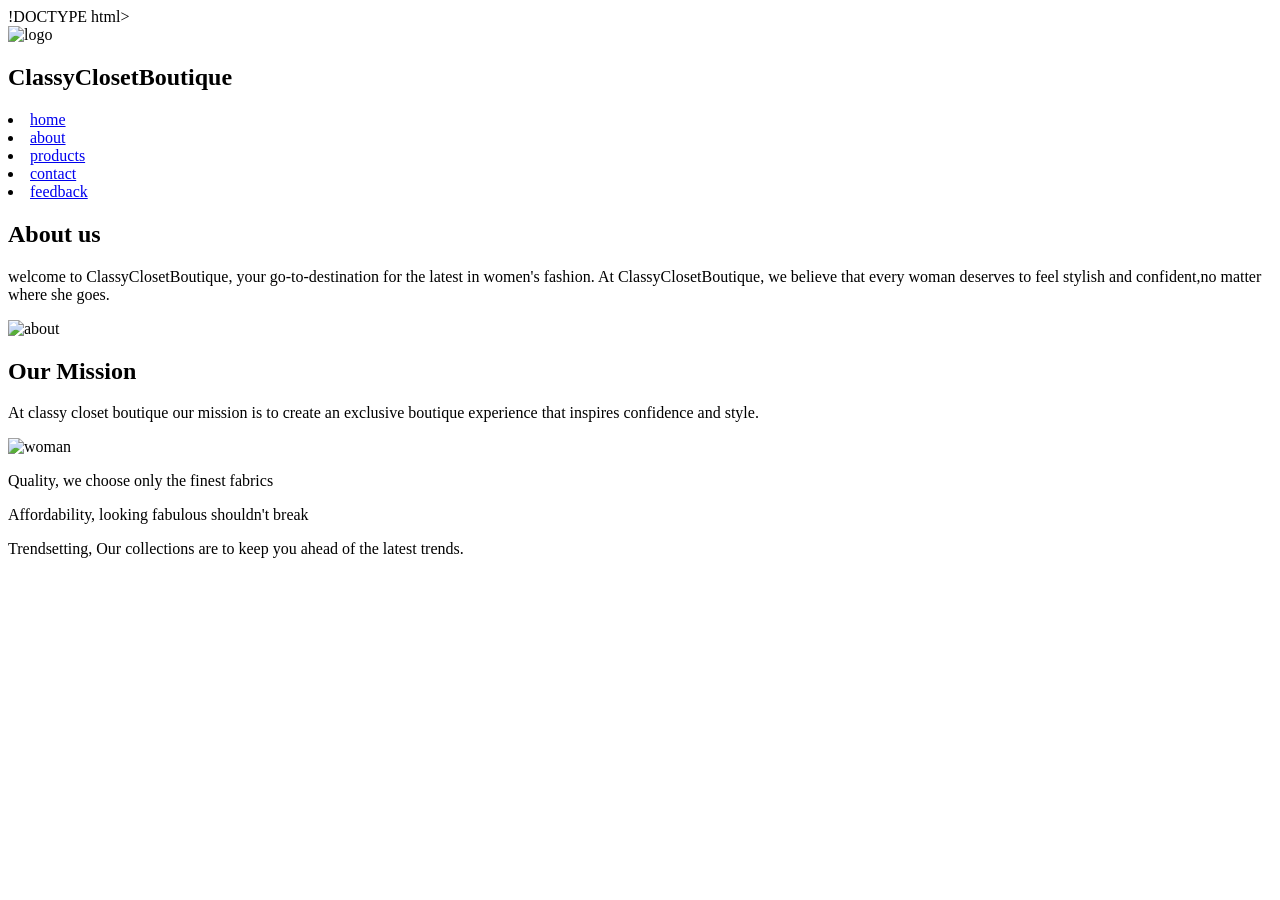
==== about.html @ 1e31367d "Add files via upload" ====
!DOCTYPE html>
<html lang="en">
<head>
    <meta charset="UTF-8">
    <meta name="viewport" content="width=device-width, initial-scale=1.0">
    <title>ClassyClosetBoutique</title>
    <link rel="stylesheet" href="style.css">
</head>
<body>
    <header>
        <div class="logo">
         <img src="logo/logo.jpg" alt="logo">
         <h2>ClassyClosetBoutique</h2>
        </div>

        <div class="links">
            <li><a href="index.html">home</a></li>
            <li><a href="about.html">about</a></li>
            <li><a href="products.html">products</a></li>
            <li><a href="contact.html">contact</a></li>
            <li><a href="feedback.html">feedback</a></li>
         
         </div>
    </header>
    <section>
        <h2>About us</h2>
        <p>welcome to ClassyClosetBoutique, your go-to-destination for the latest in women's fashion.
           At ClassyClosetBoutique, we believe that every woman deserves to feel stylish and confident,no matter where she goes.</p>
        <img src="images/about.png" alt="about">
        <h2>Our Mission</h2>
        <p>At classy closet boutique our mission is to create an exclusive boutique experience that inspires confidence and style.</p>
        <img src="images/woman.png" alt="woman">
        <p>Quality, we choose only the finest fabrics</p>
        <p>Affordability, looking fabulous shouldn't break</p>
        <p>Trendsetting, Our collections are to keep you ahead of the latest trends.
    </section>
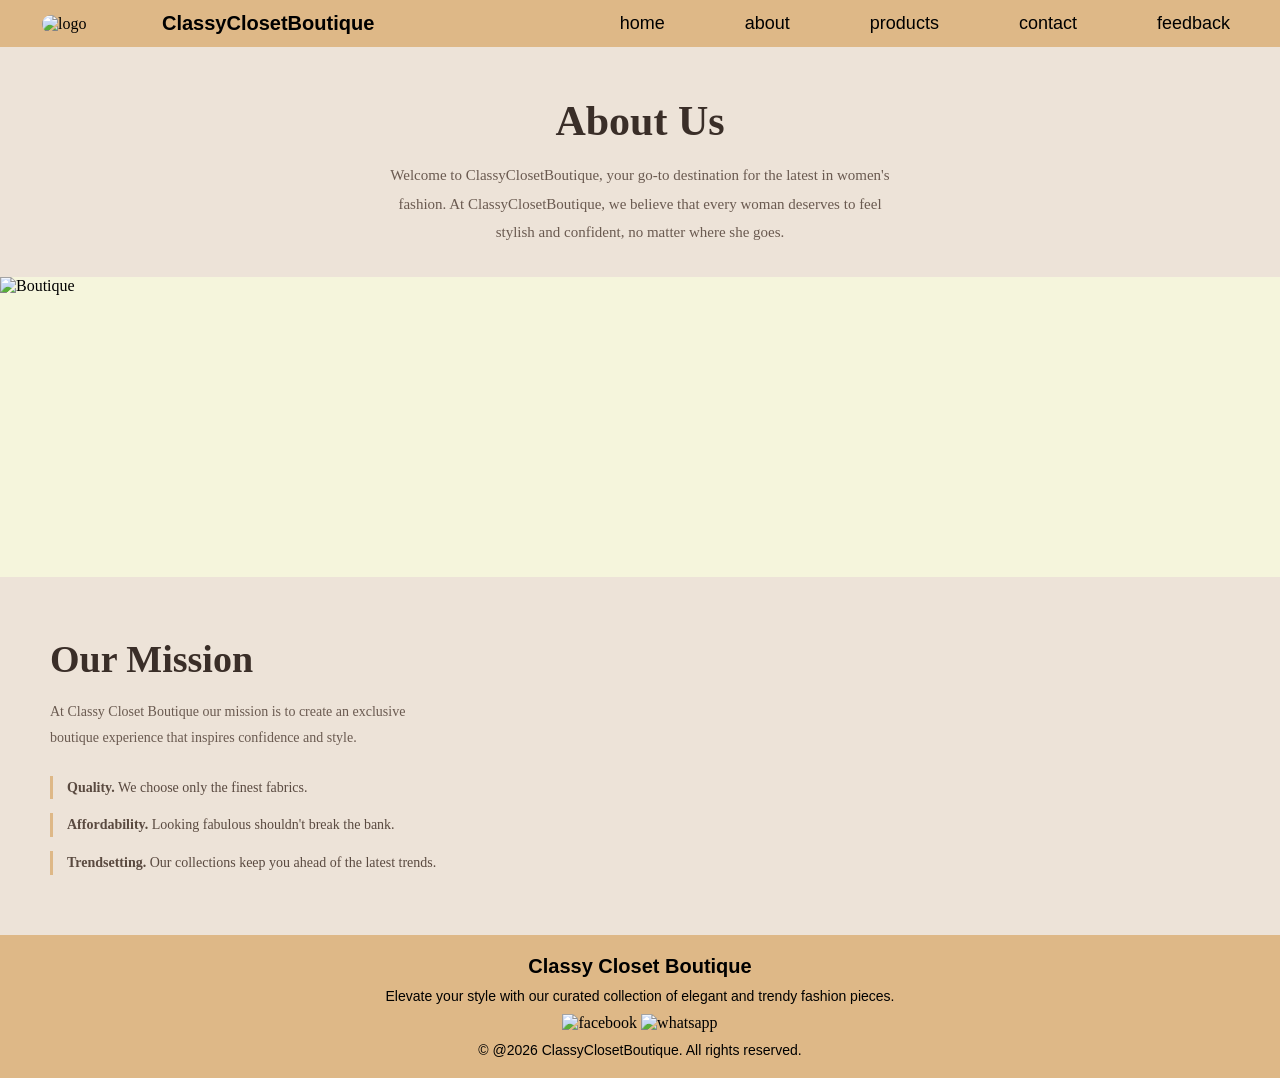
==== commit 99fabc0d: "Add files via upload" ====
--- a/about.html
+++ b/about.html
@@ -1,36 +1,66 @@
-!DOCTYPE html>
+<!DOCTYPE html>
 <html lang="en">
 <head>
     <meta charset="UTF-8">
     <meta name="viewport" content="width=device-width, initial-scale=1.0">
-    <title>ClassyClosetBoutique</title>
+    <title>About - ClassyClosetBoutique</title>
     <link rel="stylesheet" href="style.css">
 </head>
 <body>
+
+    
     <header>
         <div class="logo">
-         <img src="logo/logo.jpg" alt="logo">
-         <h2>ClassyClosetBoutique</h2>
+            <img src="logo/logo.jpg" alt="logo">
+            <h2>ClassyClosetBoutique</h2>
         </div>
-
-        <div class="links">
+        <nav class="links">
             <li><a href="index.html">home</a></li>
-            <li><a href="about.html">about</a></li>
+            <li><a href="about.html" class="active">about</a></li>
             <li><a href="products.html">products</a></li>
             <li><a href="contact.html">contact</a></li>
             <li><a href="feedback.html">feedback</a></li>
-         
-         </div>
+        </nav>
     </header>
-    <section>
-        <h2>About us</h2>
-        <p>welcome to ClassyClosetBoutique, your go-to-destination for the latest in women's fashion.
-           At ClassyClosetBoutique, we believe that every woman deserves to feel stylish and confident,no matter where she goes.</p>
-        <img src="images/about.png" alt="about">
-        <h2>Our Mission</h2>
-        <p>At classy closet boutique our mission is to create an exclusive boutique experience that inspires confidence and style.</p>
-        <img src="images/woman.png" alt="woman">
-        <p>Quality, we choose only the finest fabrics</p>
-        <p>Affordability, looking fabulous shouldn't break</p>
-        <p>Trendsetting, Our collections are to keep you ahead of the latest trends.
-    </section>+
+    
+    <section class="about-intro">
+        <h1>About Us</h1>
+        <p>Welcome to ClassyClosetBoutique, your go-to destination for the latest in women's fashion.
+           At ClassyClosetBoutique, we believe that every woman deserves to feel stylish and confident,
+           no matter where she goes.</p>
+    </section>
+
+    
+    <div class="about-image">
+        <img src="photo/about 1.avif" alt="Boutique">
+    </div>
+
+    
+    <section class="mission">
+        <div class="mission-text">
+            <h2>Our Mission</h2>
+            <p>At Classy Closet Boutique our mission is to create an exclusive boutique experience
+               that inspires confidence and style.</p>
+            <div class="mission-points">
+                <p><strong>Quality.</strong> We choose only the finest fabrics.</p>
+                <p><strong>Affordability.</strong> Looking fabulous shouldn't break the bank.</p>
+                <p><strong>Trendsetting.</strong> Our collections keep you ahead of the latest trends.</p>
+            </div>
+        </div>
+        
+    </section>
+
+    
+    <footer class="footer">
+        <h2>Classy Closet Boutique</h2>
+        <p>Elevate your style with our curated collection of elegant and trendy fashion pieces.</p>
+        <div class="footer-icons">
+            <img src="facebook.png" alt="facebook">
+            <img src="whatsapp.png" alt="whatsapp">
+        </div>
+        <p>&copy @2026 ClassyClosetBoutique. All rights reserved.</p>
+    </footer>
+
+</body>
+</html>
--- a/style.css
+++ b/style.css
@@ -0,0 +1,384 @@
+* {
+    margin: 0;
+    padding: 0;
+    box-sizing: border-box;
+}
+
+body {
+    background-color: beige;
+    background-image: url("photo/backgroundcolor.avif");
+    background-repeat: no-repeat;
+    background-size: cover;
+    background-position: center;
+}
+
+header {
+  width: 100%;
+  background-color: burlywood;
+  display: flex;
+  align-items: center;
+  justify-content: space-between;
+  padding: 12px 40px;
+  position: relative;
+}
+
+
+.logo {
+    display: flex;
+    align-items: center;
+    gap: 20px;
+}
+
+.logo img {
+    margin-left: 2px;
+    width: 100px;
+    height: auto;
+    border-radius: 100px;
+    display: block;
+}
+
+.logo h2 {
+    font-family: Arial, Helvetica, sans-serif;
+    font-size: 20px;
+    font-weight: bold;
+    color: black;
+}
+
+.links {
+    margin-left: auto;
+    margin-right: 10px;
+    display: flex;
+    gap: 80px;
+}
+
+.links li {
+    list-style: none;
+}
+
+.links a {
+    text-decoration: none;
+    font-family: Arial, Helvetica, sans-serif;
+    color:black;
+    font-size: 18px;
+}
+
+.links a:hover {
+    color:white;
+}
+
+.home {
+    height: 900px;
+    width: 100%;
+    background-image: url("photo/homepage1.avif");
+    background-size: cover;
+    background-repeat: no-repeat;
+    background-position: center;
+    display: flex;
+    flex-direction: column;
+    justify-content: center;
+    align-items: center;
+    text-align: center;
+    padding: 20px;
+}
+
+.home h1 {
+    font-family: Arial, Helvetica, sans-serif;
+    font-size: 48px;
+    color: white;
+    text-shadow: 2px 2px 6px rgba(0, 0, 0, 0.6);
+    margin-bottom: 15px;
+    margin-right: auto;
+}
+
+.home p {
+    font-family: Arial, Helvetica, sans-serif;
+    font-size: 20px;
+    color: white;
+    text-shadow: 1px 1px 4px rgba(0, 0, 0, 0.5);
+    margin-bottom: 25px;
+    margin-right: auto;
+}
+
+  .home button {
+    padding: 12px 30px;
+    background-color: burlywood;
+    color: black;
+    border: none;
+    font-size: 16px;
+    font-family: Arial, Helvetica, sans-serif;
+    cursor: pointer;
+    border-radius: 5px;
+    margin-right: auto;
+    text-decoration: none;
+}
+ .home button a {
+    text-decoration: none;
+ }
+
+.home button:hover {
+    background-color: blanchedalmond;
+    color: white;
+}
+
+.highlights {
+    height: auto;
+    width: 100%;
+    background-color: beige;
+    display: flex;
+    flex-direction: column;
+    align-items: center;
+    text-align: center;
+    padding: 40px 20px;
+    gap: 15px;
+}
+
+.highlights p {
+    font-family: Arial, Helvetica, sans-serif;
+    font-size: 16px;
+    color:black;
+    max-width: 600px;
+    
+}
+
+.highlights img {
+    display: block;
+    border-radius: 10px;
+    
+}
+
+.highlights button {
+    padding: 10px 25px;
+    background-color: burlywood;
+    color: black;
+    border: none;
+    font-size: 15px;
+    font-family: Arial, Helvetica, sans-serif;
+    cursor: pointer;
+    border-radius: 5px;
+}
+
+.highlights button:hover {
+    background-color: brown;
+    color: white;
+}
+
+.footer {
+    width: 100%;
+    height: auto;
+    background-color: burlywood;
+    display: flex;
+    flex-direction: column;
+    align-items: center;
+    justify-content: center;
+    text-align: center;
+    padding: 20px;
+    gap: 10px;
+    margin-bottom: auto;
+}
+
+.footer h2 {
+    font-family: Arial, Helvetica, sans-serif;
+    font-size: 20px;
+    color: black;
+}
+
+.footer p {
+    font-family: Arial, Helvetica, sans-serif;
+    font-size: 14px;
+    color: black;
+}
+
+.footer img {
+    width: 30px;
+    height: 30px;
+}
+
+.about-intro {
+    text-align: center;
+    padding: 50px 20px 30px;
+    background-color: #ede3d8;
+}
+
+.about-intro h1 {
+    font-family: 'Georgia', serif;
+    font-size: 42px;
+    color: #3a2e28;
+    margin-bottom: 16px;
+}
+
+.about-intro p {
+    font-size: 15px;
+    color: #6a5a50;
+    max-width: 500px;
+    margin: 0 auto;
+    line-height: 1.9;
+}
+
+.about-image {
+    width: 100%;
+    height: 300px;
+    overflow: hidden;
+}
+
+.about-image img {
+    width: 100%;
+    height: 100%;
+    object-fit: cover;
+    display: block;
+}
+
+.mission {
+    background-color: #ede3d8;
+    padding: 60px 50px;
+    display: flex;
+    gap: 40px;
+    align-items: flex-start;
+}
+
+.mission-text {
+    flex: 1;
+}
+
+.mission-text h2 {
+    font-family: Georgia, serif;
+    font-size: 38px;
+    color: #3a2e28;
+    margin-bottom: 18px;
+}
+
+.mission-text > p {
+    font-size: 14px;
+    color: #6a5a50;
+    line-height: 1.9;
+    margin-bottom: 24px;
+    max-width: 380px;
+}
+
+.mission-points {
+    display: flex;
+    flex-direction: column;
+    gap: 14px;
+}
+
+.mission-points p {
+    font-size: 14px;
+    color: #5a4a40;
+    line-height: 1.7;
+    padding-left: 14px;
+    border-left: 3px solid burlywood;
+}
+
+
+.products-section {
+    padding: 50px 40px;
+    background-color: #f5ede3;
+}
+
+.products-header {
+    text-align: center;
+    margin-bottom: 40px;
+}
+
+.products-header h1 {
+    font-family: 'Georgia', serif;
+    font-size: 42px;
+    color: #3a2e28;
+    margin-bottom: 14px;
+}
+
+.product-categories {
+    display: flex;
+    justify-content: center;
+    gap: 20px;
+}
+
+.product-categories span {
+    font-size: 14px;
+    color: #8b4a2f;
+    font-weight: 500;
+    letter-spacing: 1px;
+    text-transform: uppercase;
+    padding: 6px 18px;
+    border: 1px solid burlywood;
+    border-radius: 20px;
+}
+
+.products-grid {
+    display: grid;
+    grid-template-columns: repeat(4, 1fr);
+    gap: 25px;
+    max-width: 1200px;
+    margin: 0 auto;
+}
+
+.product-card {
+    background-color: #fff;
+    border-radius: 10px;
+    overflow: hidden;
+    box-shadow: 0 4px 16px rgba(0, 0, 0, 0.08);
+    transition: transform 0.3s ease, box-shadow 0.3s ease;
+}
+
+.product-card:hover {
+    transform: translateY(-6px);
+    box-shadow: 0 10px 28px rgba(0, 0, 0, 0.14);
+}
+
+.product-image {
+    width: 100%;
+    height: 280px;
+    overflow: hidden;
+}
+
+.product-image img {
+    width: 100%;
+    height: 100%;
+    object-fit: cover;
+    object-position: center top;
+    display: block;
+    transition: transform 0.4s ease;
+}
+
+.product-card:hover .product-image img {
+    transform: scale(1.05);
+}
+
+.product-info {
+    padding: 18px;
+    text-align: center;
+}
+
+.product-info h3 {
+    font-family: 'Georgia', serif;
+    font-size: 16px;
+    color: #3a2e28;
+    margin-bottom: 8px;
+}
+
+.product-info .price {
+    font-size: 15px;
+    color: #8b4a2f;
+    font-weight: 500;
+    margin-bottom: 14px;
+}
+
+.product-info button {
+    padding: 10px 24px;
+    background-color: burlywood;
+    color: #3a2e28;
+    border: none;
+    border-radius: 5px;
+    font-size: 14px;
+    font-family: 'Jost', sans-serif;
+    cursor: pointer;
+    transition: background-color 0.2s, color 0.2s;
+}
+
+.product-info button:hover {
+    background-color: #8b4a2f;
+    color: white
+}
+
+
+
+
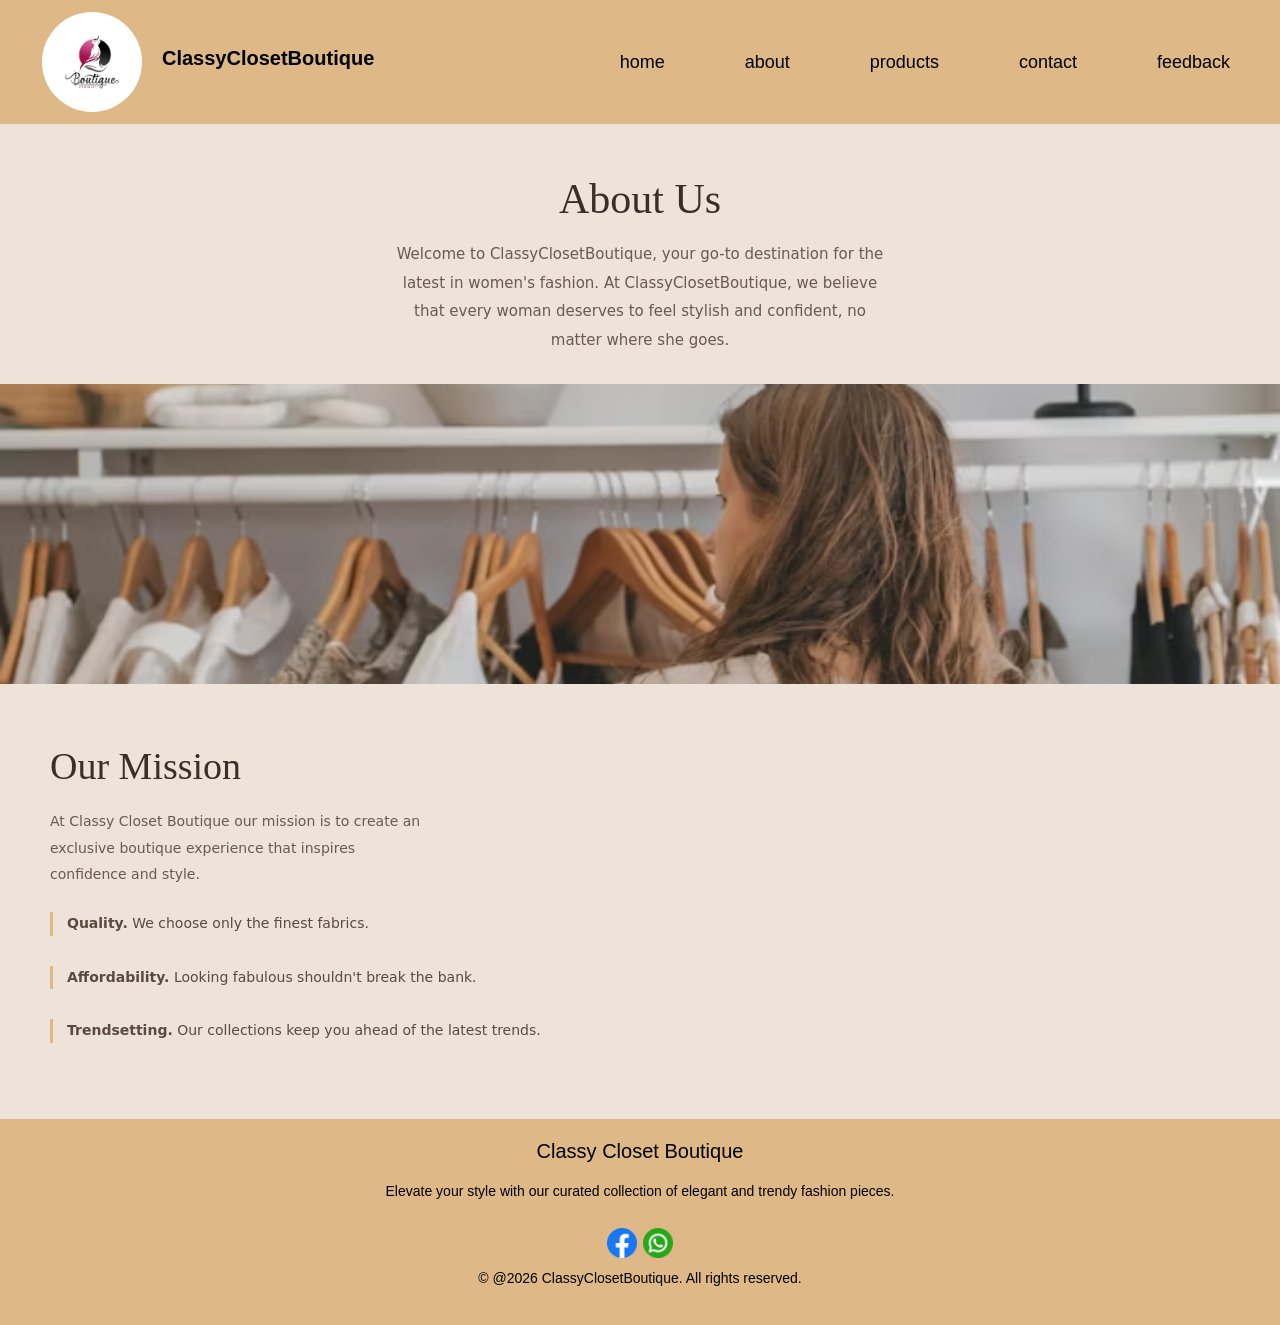
==== commit 0f46c369: "Add files via upload" ====
--- a/about.html
+++ b/about.html
@@ -4,6 +4,7 @@
     <meta charset="UTF-8">
     <meta name="viewport" content="width=device-width, initial-scale=1.0">
     <title>About - ClassyClosetBoutique</title>
+    <link href="https://cdn.jsdelivr.net/npm/bootstrap@5.3.3/dist/css/bootstrap.min.css" rel="stylesheet">
     <link rel="stylesheet" href="style.css">
 </head>
 <body>
@@ -11,7 +12,7 @@
     
     <header>
         <div class="logo">
-            <img src="logo/logo.jpg" alt="logo">
+            <img src="logo.jpg" alt="logo">
             <h2>ClassyClosetBoutique</h2>
         </div>
         <nav class="links">
@@ -33,7 +34,7 @@
 
     
     <div class="about-image">
-        <img src="photo/about 1.avif" alt="Boutique">
+        <img src="about 1.avif" alt="Boutique">
     </div>
 
     
@@ -62,5 +63,6 @@
         <p>&copy @2026 ClassyClosetBoutique. All rights reserved.</p>
     </footer>
 
+    <script src="https://cdn.jsdelivr.net/npm/bootstrap@5.3.3/dist/js/bootstrap.bundle.min.js"></script>
 </body>
 </html>
--- a/style.css
+++ b/style.css
@@ -6,7 +6,7 @@
 
 body {
     background-color: beige;
-    background-image: url("photo/backgroundcolor.avif");
+    background-image: url("backgroundcolor.avif");
     background-repeat: no-repeat;
     background-size: cover;
     background-position: center;
@@ -69,7 +69,7 @@
 .home {
     height: 900px;
     width: 100%;
-    background-image: url("photo/homepage1.avif");
+    background-image: url("homepage1.avif");
     background-size: cover;
     background-repeat: no-repeat;
     background-position: center;
@@ -155,6 +155,11 @@
     font-family: Arial, Helvetica, sans-serif;
     cursor: pointer;
     border-radius: 5px;
+    
+}
+
+.highlights button a{
+    text-decoration: none;
 }
 
 .highlights button:hover {
@@ -379,6 +384,402 @@
     color: white
 }
 
-
-
-
+/* RESPONSIVE DESIGN - Tablets (max-width: 1024px) */
+@media (max-width: 1024px) {
+    header {
+        padding: 10px 20px;
+    }
+
+    .logo img {
+        width: 80px;
+    }
+
+    .logo h2 {
+        font-size: 18px;
+    }
+
+    .links {
+        gap: 30px;
+        font-size: 14px;
+    }
+
+    .links a {
+        font-size: 14px;
+    }
+
+    .home {
+        height: 600px;
+    }
+
+    .home h1 {
+        font-size: 36px;
+    }
+
+    .home p {
+        font-size: 16px;
+    }
+
+    .about-intro h1 {
+        font-size: 32px;
+    }
+
+    .mission {
+        padding: 40px 30px;
+        gap: 20px;
+    }
+
+    .mission-text h2 {
+        font-size: 28px;
+    }
+
+    .products-section {
+        padding: 30px 20px;
+    }
+
+    .products-header h1 {
+        font-size: 32px;
+    }
+
+    .products-grid {
+        grid-template-columns: repeat(3, 1fr);
+        gap: 15px;
+    }
+
+    .product-categories {
+        gap: 10px;
+        flex-wrap: wrap;
+    }
+}
+
+/* RESPONSIVE DESIGN - Mobile Devices (max-width: 768px) */
+@media (max-width: 768px) {
+    header {
+        flex-direction: column;
+        padding: 10px 15px;
+        gap: 10px;
+    }
+
+    .logo {
+        gap: 10px;
+        width: 100%;
+    }
+
+    .logo img {
+        width: 60px;
+    }
+
+    .logo h2 {
+        font-size: 16px;
+    }
+
+    .links {
+        flex-wrap: wrap;
+        justify-content: center;
+        gap: 15px;
+        margin: 0;
+        width: 100%;
+    }
+
+    .links a {
+        font-size: 13px;
+        padding: 5px 8px;
+    }
+
+    .home {
+        height: 400px;
+        padding: 15px;
+    }
+
+    .home h1 {
+        font-size: 24px;
+        margin-right: 0;
+    }
+
+    .home p {
+        font-size: 14px;
+        margin-right: 0;
+    }
+
+    .home button {
+        padding: 10px 20px;
+        font-size: 14px;
+        margin-right: 0;
+    }
+
+    .highlights {
+        padding: 20px 15px;
+    }
+
+    .highlights p {
+        font-size: 14px;
+        max-width: 100%;
+    }
+
+    .responsive-img {
+        max-width: 100%;
+        height: auto;
+        max-height: 280px;
+    }
+
+    .about-intro {
+        padding: 30px 15px 20px;
+    }
+
+    .about-intro h1 {
+        font-size: 24px;
+        margin-bottom: 10px;
+    }
+
+    .about-intro p {
+        font-size: 13px;
+        max-width: 100%;
+    }
+
+    .about-image {
+        height: 200px;
+    }
+
+    .mission {
+        flex-direction: column;
+        padding: 20px 15px;
+        gap: 15px;
+    }
+
+    .mission-text {
+        flex: 1;
+    }
+
+    .mission-text h2 {
+        font-size: 20px;
+        margin-bottom: 12px;
+    }
+
+    .mission-text > p {
+        font-size: 13px;
+        max-width: 100%;
+    }
+
+    .mission-points p {
+        font-size: 12px;
+        padding-left: 10px;
+    }
+
+    .products-section {
+        padding: 20px 10px;
+    }
+
+    .products-header h1 {
+        font-size: 22px;
+        margin-bottom: 10px;
+    }
+
+    .products-grid {
+        grid-template-columns: repeat(2, 1fr);
+        gap: 12px;
+    }
+
+    .product-categories {
+        gap: 8px;
+        flex-wrap: wrap;
+        justify-content: center;
+    }
+
+    .product-categories span {
+        font-size: 11px;
+        padding: 4px 10px;
+    }
+
+    .product-image {
+        height: 200px;
+    }
+
+    .product-info {
+        padding: 12px;
+    }
+
+    .product-info h3 {
+        font-size: 14px;
+    }
+
+    .product-info .price {
+        font-size: 13px;
+    }
+
+    .product-info button {
+        padding: 8px 16px;
+        font-size: 12px;
+    }
+
+    .footer {
+        padding: 15px 10px;
+        gap: 8px;
+    }
+
+    .footer h2 {
+        font-size: 16px;
+    }
+
+    .footer p {
+        font-size: 12px;
+    }
+
+    .footer img {
+        width: 24px;
+        height: 24px;
+    }
+}
+
+/* RESPONSIVE DESIGN - Small Mobile Devices (max-width: 480px) */
+@media (max-width: 480px) {
+    header {
+        padding: 8px 10px;
+    }
+
+    .logo img {
+        width: 50px;
+    }
+
+    .logo h2 {
+        font-size: 14px;
+    }
+
+    .links {
+        gap: 10px;
+    }
+
+    .links a {
+        font-size: 11px;
+        padding: 3px 5px;
+    }
+
+    .home {
+        height: 300px;
+        padding: 10px;
+    }
+
+    .home h1 {
+        font-size: 18px;
+        margin-bottom: 10px;
+    }
+
+    .home p {
+        font-size: 12px;
+        margin-bottom: 15px;
+    }
+
+    .home button {
+        padding: 8px 15px;
+        font-size: 12px;
+    }
+
+    .highlights {
+        padding: 15px 10px;
+        gap: 12px;
+    }
+
+    .highlights p {
+        font-size: 12px;
+    }
+
+    .responsive-img {
+        max-height: 200px;
+    }
+
+    .highlights button {
+        font-size: 12px;
+        padding: 8px 15px;
+    }
+
+    .about-intro {
+        padding: 20px 10px 15px;
+    }
+
+    .about-intro h1 {
+        font-size: 20px;
+        margin-bottom: 8px;
+    }
+
+    .about-intro p {
+        font-size: 12px;
+    }
+
+    .about-image {
+        height: 150px;
+    }
+
+    .mission {
+        padding: 15px 10px;
+        gap: 12px;
+    }
+
+    .mission-text h2 {
+        font-size: 18px;
+        margin-bottom: 10px;
+    }
+
+    .mission-text > p {
+        font-size: 12px;
+    }
+
+    .products-section {
+        padding: 15px 8px;
+    }
+
+    .products-header h1 {
+        font-size: 20px;
+        margin-bottom: 8px;
+    }
+
+    .products-grid {
+        grid-template-columns: 1fr;
+        gap: 10px;
+    }
+
+    .product-categories {
+        gap: 6px;
+    }
+
+    .product-categories span {
+        font-size: 10px;
+        padding: 3px 8px;
+    }
+
+    .product-image {
+        height: 180px;
+    }
+
+    .product-info h3 {
+        font-size: 13px;
+    }
+
+    .product-info .price {
+        font-size: 12px;
+    }
+
+    .product-info button {
+        padding: 7px 14px;
+        font-size: 11px;
+    }
+
+    .footer {
+        padding: 12px 8px;
+        gap: 6px;
+    }
+
+    .footer h2 {
+        font-size: 14px;
+    }
+
+    .footer p {
+        font-size: 11px;
+    }
+
+    .footer img {
+        width: 20px;
+        height: 20px;
+    }
+}
+
+
+
+
